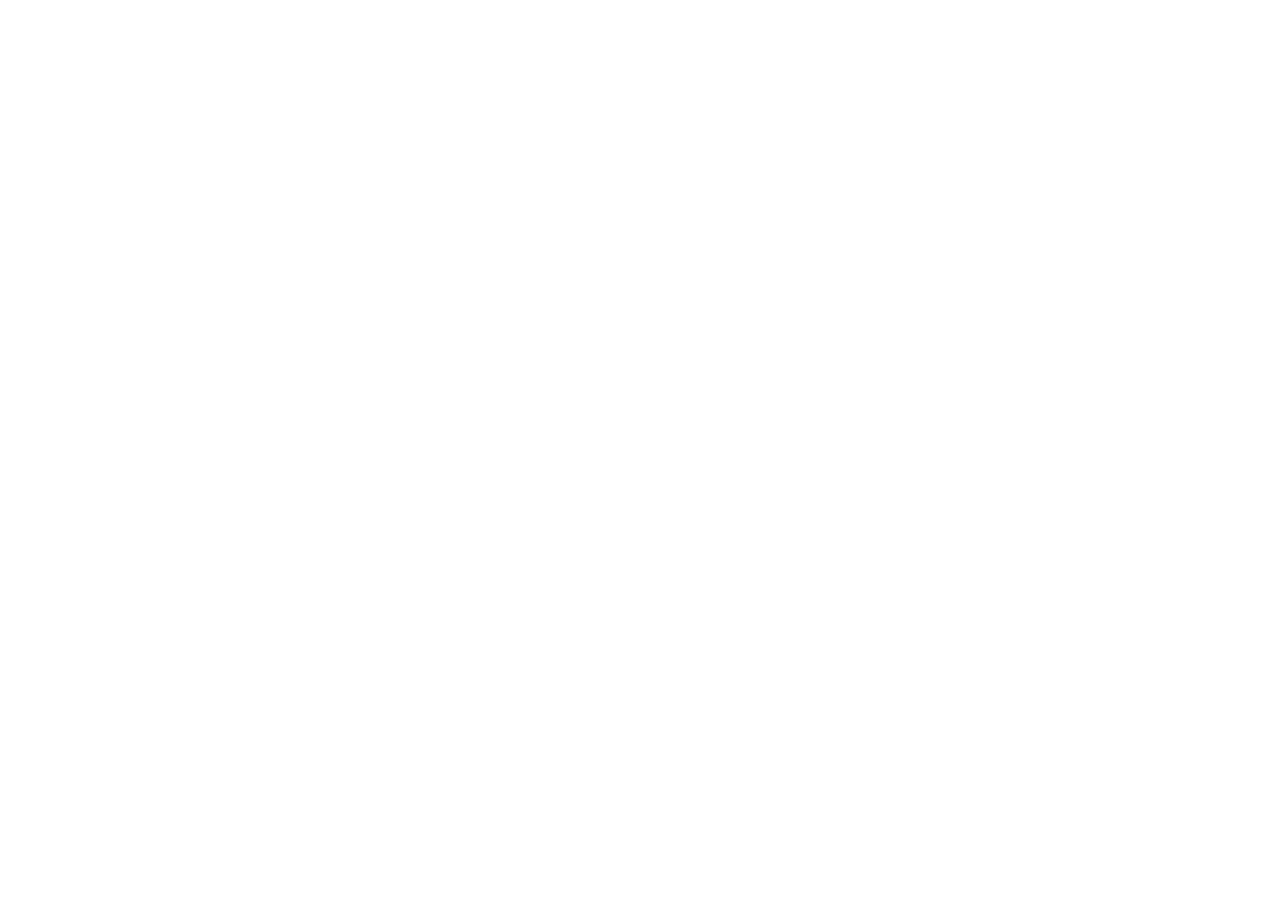
==== index.html @ b1cfccb7 "criei pagina principal" ====
<!DOCTYPE html>
<html lang="pt-br">
<head>
    <meta charset="UTF-8">
    <meta http-equiv="X-UA-Compatible" content="IE=edge">
    <meta name="viewport" content="width=device-width, initial-scale=1.0">
    <title>Projeto redes sociais</title>
    <link rel="shortcut icon" href="favicon.ico" type="image/x-icon">
</head>
<body>
</body>
</html>
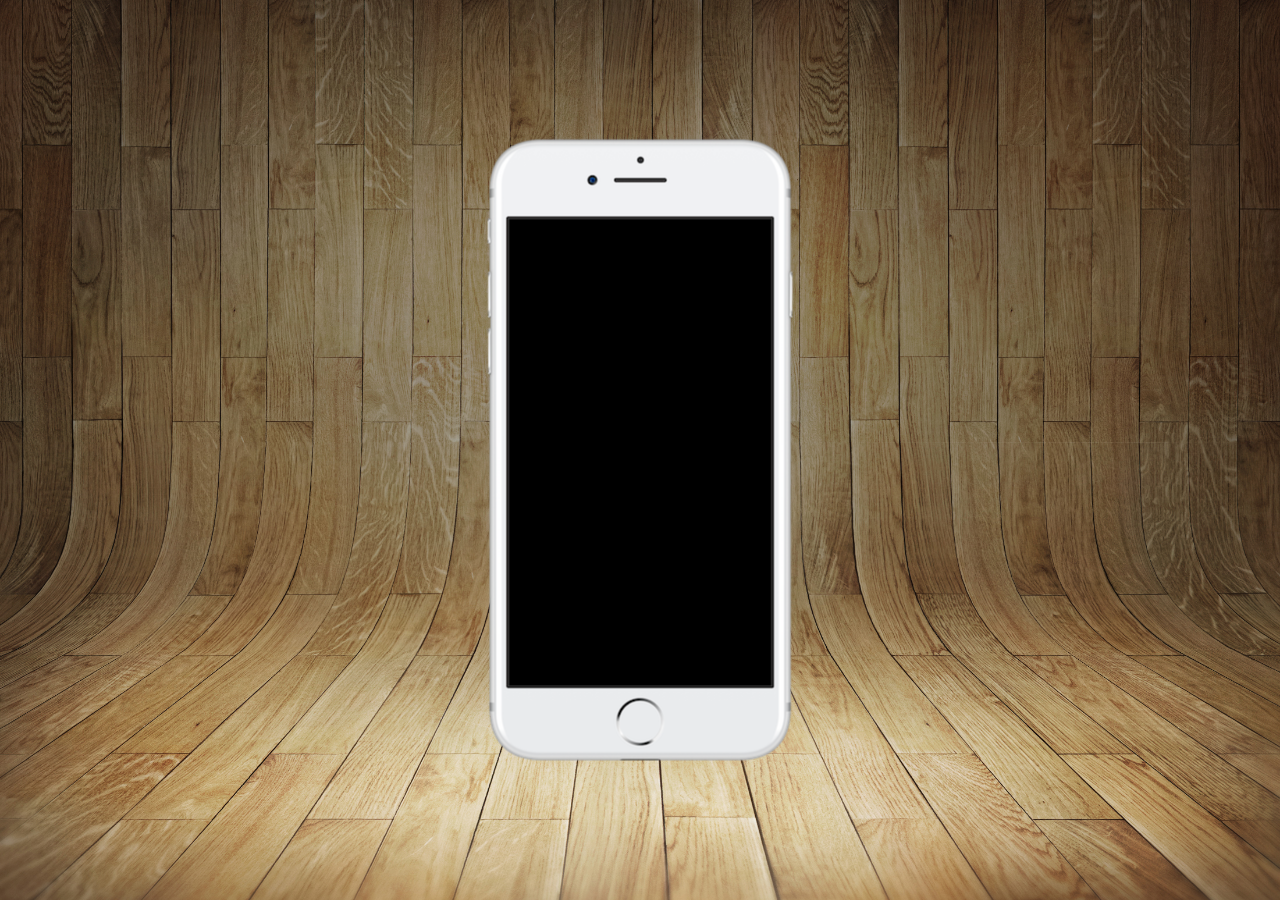
==== commit ff3d8ff8: "..." ====
--- a/index.html
+++ b/index.html
@@ -6,7 +6,16 @@
     <meta name="viewport" content="width=device-width, initial-scale=1.0">
     <title>Projeto redes sociais</title>
     <link rel="shortcut icon" href="favicon.ico" type="image/x-icon">
+    <link rel="stylesheet" href="estilos/style.css">
 </head>
 <body>
+    <main>
+        <section id="telefone">
+
+        </section>
+        <section id="redes-sociais">
+
+        </section>
+    </main>
 </body>
 </html>--- a/estilos/style.css
+++ b/estilos/style.css
@@ -0,0 +1,35 @@
+@charset "UTF-8";
+
+*{
+    margin: 0px;
+    padding: 0px;
+    font-family: Arial, Helvetica, sans-serif;
+}
+
+html, body{
+    height: 100vh;
+    width: 100vw;
+    background-color: black;
+}
+
+body{
+    background: url('../imagens/fundo-madeira.jpg') no-repeat top center;
+    background-size: cover;
+    background-attachment: fixed;
+}
+
+main{
+    position: relative;
+    height: 100vh;
+}
+
+section#telefone{
+    position: absolute;
+    top: 50%;
+    left: 50%;
+    transform: translate(-50%, -50%);
+    height: 627px;
+    width: 311px;
+    background: url(../imagens/frame-iphone.png) no-repeat;
+}
+
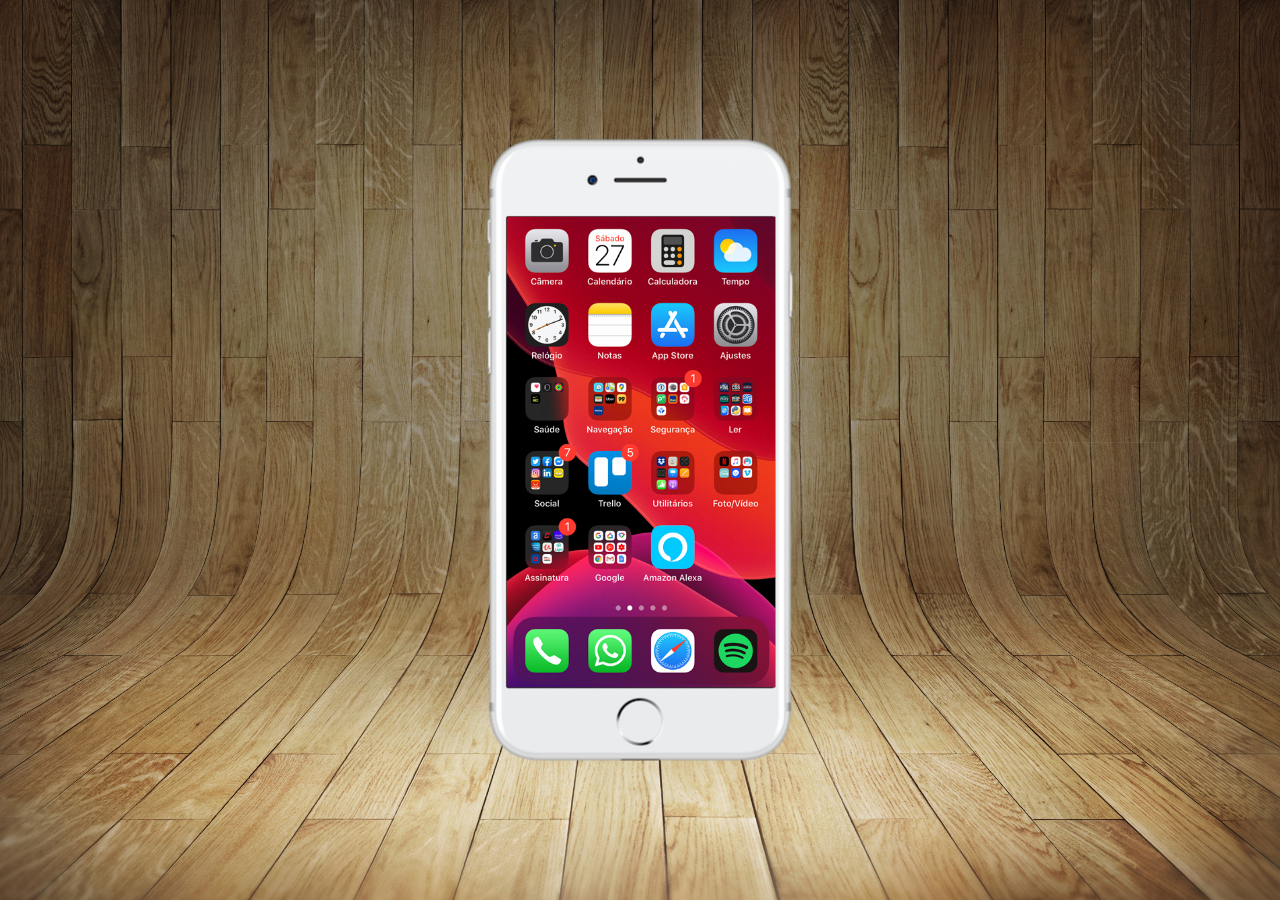
==== commit cafb5628: "Tela home" ====
--- a/index.html
+++ b/index.html
@@ -11,7 +11,7 @@
 <body>
     <main>
         <section id="telefone">
-
+            <iframe src="home.html" name="tela"id="tela" frameborder="0"></iframe>
         </section>
         <section id="redes-sociais">
 
--- a/estilos/style.css
+++ b/estilos/style.css
@@ -33,3 +33,10 @@
     background: url(../imagens/frame-iphone.png) no-repeat;
 }
 
+iframe#tela{
+    position: relative;
+    top: 80px;
+    left: 22px;
+    width: 269px;
+    height: 471px;
+}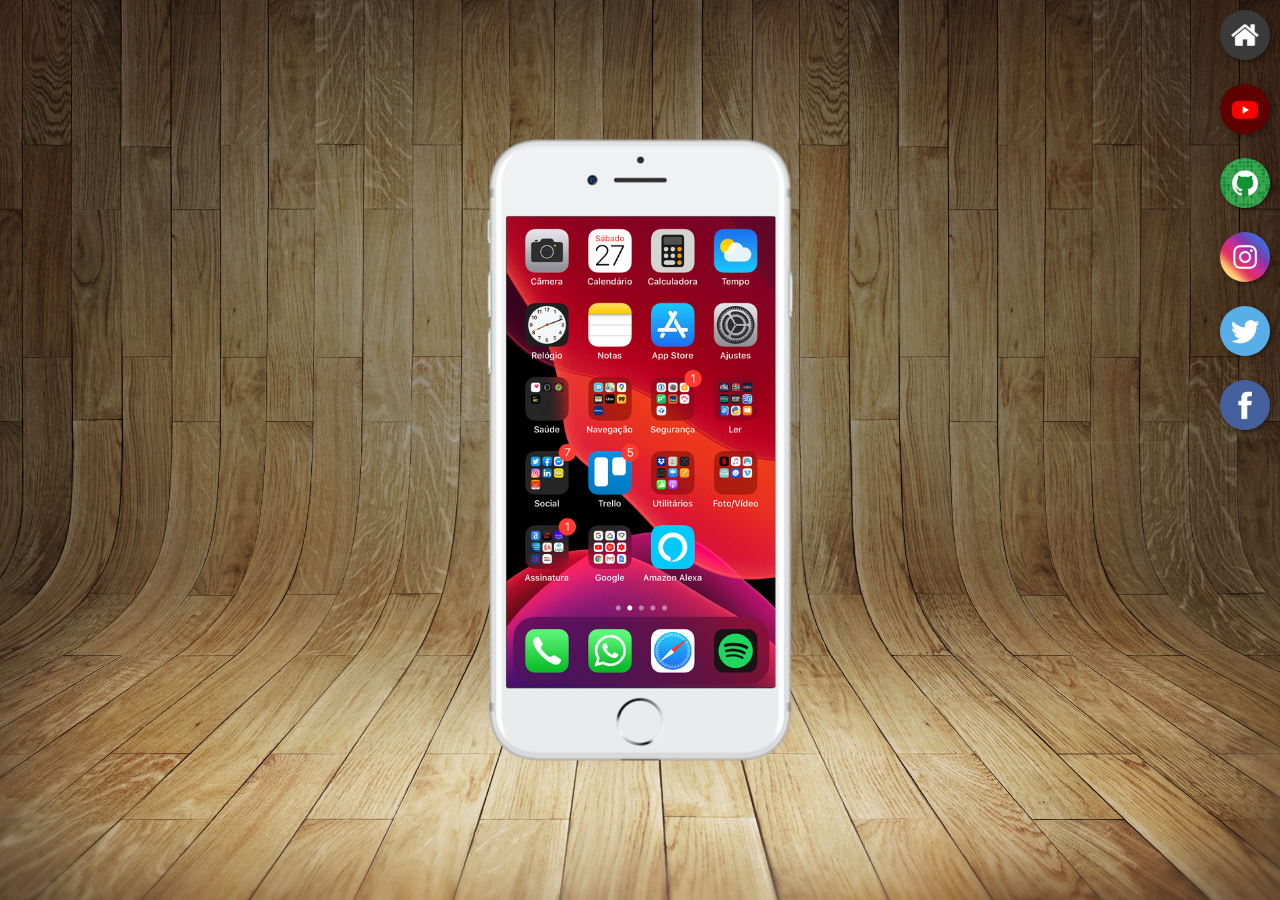
==== commit 7ae0069f: "botoes na lateral" ====
--- a/index.html
+++ b/index.html
@@ -11,10 +11,17 @@
 <body>
     <main>
         <section id="telefone">
-            <iframe src="home.html" name="tela"id="tela" frameborder="0"></iframe>
+            <iframe src="home.html" name="tela"id="tela" frameborder="0">
+                Seu navegador nao è compativel com isso
+            </iframe>
         </section>
         <section id="redes-sociais">
-
+            <a href="#"target="tela"><img src="imagens/logo-home.jpg" alt="Home"></a><br>
+            <a href="#"target="tela"><img src="imagens/logo-youtube.jpg" alt="Youtube"></a><br>
+            <a href="#"target="tela"><img src="imagens/logo-github.jpg" alt="Github"></a><br>
+            <a href="#"target="tela"><img src="imagens/logo-instagram.jpg" alt="Instagram"></a><br>
+            <a href=""target="tela"><img src="imagens/logo-twitter.jpg" alt="Twitter"></a><br>
+            <a href="#"target="tela"><img src="imagens/logo-facebook.jpg" alt="Facebook"></a>
         </section>
     </main>
 </body>
--- a/estilos/style.css
+++ b/estilos/style.css
@@ -39,4 +39,23 @@
     left: 22px;
     width: 269px;
     height: 471px;
-}+}
+
+section#redes-sociais {
+    text-align: right;
+}
+
+section#redes-sociais img {
+    width: 50px;
+    margin: 10px;
+    border-radius: 50%;
+    box-shadow: 2px 2px 5px rgba(0, 0, 0, 0.400);
+    box-sizing: border-box;
+}
+
+section#redes-sociais img:hover{
+    border: 2px solid rgba(255, 255, 255, 0.637);
+    transform: translate(-3px, -3px);
+    box-shadow: 5px 5px 10px black;
+    transition: transform 0.3s, border 1s;
+}
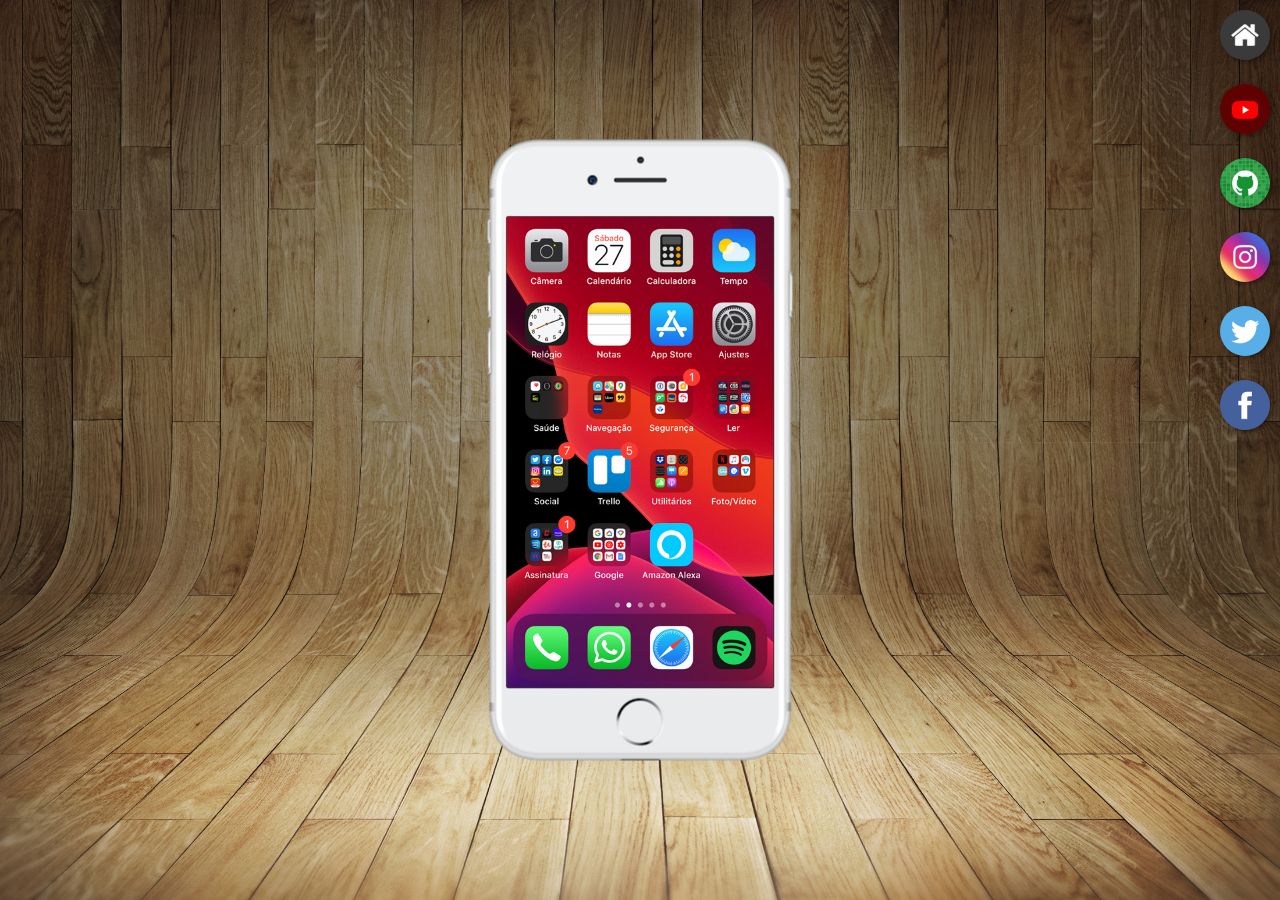
==== commit a3e6aed4: "..." ====
--- a/index.html
+++ b/index.html
@@ -16,12 +16,12 @@
             </iframe>
         </section>
         <section id="redes-sociais">
-            <a href="#"target="tela"><img src="imagens/logo-home.jpg" alt="Home"></a><br>
-            <a href="#"target="tela"><img src="imagens/logo-youtube.jpg" alt="Youtube"></a><br>
-            <a href="#"target="tela"><img src="imagens/logo-github.jpg" alt="Github"></a><br>
-            <a href="#"target="tela"><img src="imagens/logo-instagram.jpg" alt="Instagram"></a><br>
-            <a href=""target="tela"><img src="imagens/logo-twitter.jpg" alt="Twitter"></a><br>
-            <a href="#"target="tela"><img src="imagens/logo-facebook.jpg" alt="Facebook"></a>
+            <a href="home.html"target="tela"><img src="imagens/logo-home.jpg" alt="Home"></a><br>
+            <a href="youtube.html"target="tela"><img src="imagens/logo-youtube.jpg" alt="Youtube"></a><br>
+            <a href="github.html"target="tela"><img src="imagens/logo-github.jpg" alt="Github"></a><br>
+            <a href="instagram.html"target="tela"><img src="imagens/logo-instagram.jpg" alt="Instagram"></a><br>
+            <a href="twitter.html"target="tela"><img src="imagens/logo-twitter.jpg" alt="Twitter"></a><br>
+            <a href="facebook.html"target="tela"><img src="imagens/logo-facebook.jpg" alt="Facebook"></a>
         </section>
     </main>
 </body>
--- a/estilos/style.css
+++ b/estilos/style.css
@@ -37,8 +37,9 @@
     position: relative;
     top: 80px;
     left: 22px;
-    width: 269px;
+    width: 267px;
     height: 471px;
+
 }
 
 section#redes-sociais {
